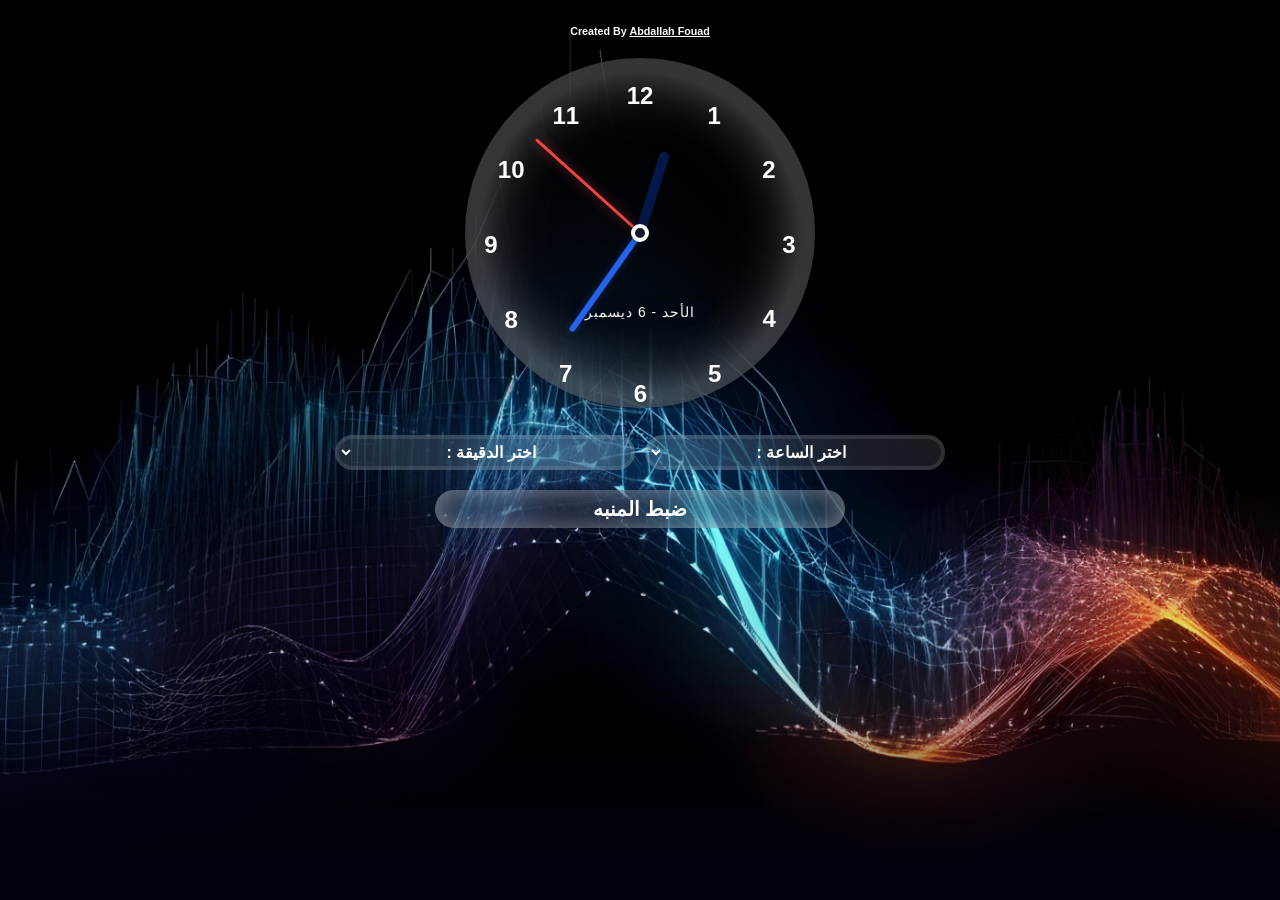
==== index.html @ b95e95dc "Add files via upload" ====
<!DOCTYPE html>
<html>
<head>
<title>Alarm</title>
<link rel="icon" href="./icon.gif">
  <link href="./style.css" rel="stylesheet">
    <!-- Google tag (gtag.js) -->
<script async src="https://www.googletagmanager.com/gtag/js?id=G-5KRB6LLHKJ"></script>
<script>
  window.dataLayer = window.dataLayer || [];
  function gtag(){dataLayer.push(arguments);}
  gtag('js', new Date());

  gtag('config', 'G-5KRB6LLHKJ');
</script>
</head>
<body>
<div id="play">
    <div class="close_sno">
<button  onclick="clo()" class="close">إغلاق المنبه</button>
<button onclick="sno()" class="sno">غفوة خمس دقائق</button>
</div>
</div>
<audio loop controls style="opacity:0" id="myAudio"><source src="alarm.mp3" type="audio/mp3"></audio>
</div><div class="container">
<iframe src="./clock.html" width="100%" height="350px" scrolling="no" style="border:none"></iframe><br><br>
<form style="display:flex;justify-content:center"><label for="Minutes"></label><select name="Minutes" id="Minutes" onchange="minutes(this.value)"><option value="0" disabled="disabled" selected="selected">اختر الدقيقة :</option><option value="1">1</option><option value="2">2</option><option value="3">3</option><option value="4">4</option><option value="5">5</option><option value="6">6</option><option value="7">7</option><option value="8">8</option><option value="9">9</option><option value="10">10</option><option value="11">11</option><option value="12">12</option><option value="13">13</option><option value="14">14</option><option value="15">15</option><option value="16">16</option><option value="17">17</option><option value="18">18</option><option value="19">19</option><option value="20">20</option><option value="21">21</option><option value="22">22</option><option value="23">23</option><option value="24">24</option><option value="25">25</option><option value="26">26</option><option value="27">27</option><option value="28">28</option><option value="29">29</option><option value="30">30</option><option value="31">31</option><option value="32">32</option><option value="33">33</option><option value="34">34</option><option value="35">35</option><option value="36">36</option><option value="37">37</option><option value="38">38</option><option value="39">39</option><option value="40">40</option><option value="41">41</option><option value="42">42</option><option value="43">43</option><option value="44">44</option><option value="45">45</option><option value="46">46</option><option value="47">47</option><option value="48">48</option><option value="49">49</option><option value="50">50</option><option value="51">51</option><option value="52">52</option><option value="53">53</option><option value="54">54</option><option value="55">55</option><option value="56">56</option><option value="57">57</option><option value="58">58</option><option value="59">59</option><option value="60">60</option></select><br><br><label for="Hours"></label><select name="Hours" id="Hours" onchange="hours(this.value)"><option value="0" disabled="disabled" selected="selected">اختر الساعة :</option><option value="1">1</option><option value="2">2</option><option value="3">3</option><option value="4">4</option><option value="5">5</option><option value="6">6</option><option value="7">7</option><option value="8">8</option><option value="9">9</option><option value="10">10</option><option value="11">11</option><option value="12">12</option><option value="13">13</option><option value="14">14</option><option value="15">15</option><option value="16">16</option><option value="17">17</option><option value="18">18</option><option value="19">19</option><option value="20">20</option><option value="21">21</option><option value="22">22</option><option value="23">23</option><option value="24">24</option></select></form>
<button onclick="save()" class="save">ضبط المنبه</button><p class="total" id="total"></p></div>


<script src="./logic.js"></script>

<div style="z-index: 100;position: absolute;top: 0px;text-align: center;width: 200px;left:50%;margin-left: -100px;">  <h6 style="color: #fff;font-family: Arial, Helvetica, sans-serif;">Created By <a href="https://abdallahweb.github.io/resume/" style="color: #fff;font-family: Arial, Helvetica, sans-serif;">Abdallah Fouad</a></h6></div>
<script src="http://ajax.googleapis.com/ajax/libs/jquery/1.10.2/jquery.min.js"></script>
<script>
document.onkeydown = function(e) {
        if (e.ctrlKey && 
            (e.keyCode === 67 || 
             e.keyCode === 86 || 
             e.keyCode === 85 || 
             e.keyCode === 117)) {
            return false;
        } else {
            return true;
        }
};
$(document).keypress("u",function(e) {
  if(e.ctrlKey)
  {
return false;
}
else
{
return true;
}
});

document.addEventListener("contextmenu", function (e){
    e.preventDefault();
}, false);


$(document).keydown(function (event) {
    if (event.keyCode == 123) { // Prevent F12
        return false;
    } else if (event.ctrlKey && event.shiftKey && event.keyCode == 73) { // Prevent Ctrl+Shift+I        
        return false;
    }
});

</script>

</body></html>
---- style.css ----
body {
    background-image: linear-gradient(to bottom, transparent, 90%, #04000f), url(./back.gif); 
  
  background-position: center;
  background-size: cover;
  background-repeat: no-repeat;
  font-family: digital;
  height: 100vh;
  overflow: hidden;
  padding: 0;
  margin: 0
}

.container {
  text-align: center;
  padding-top: 0px
}

#Hours,
#Minutes {
  background: #ffffff1a;
  backdrop-filter: blur(20px);
  color: #fff;
  border-radius: 999px;
  padding: 4px;
  border: 4px solid #ffffff1a;
  width: 300px;
  outline: 0;
  cursor: pointer;
  font-weight: 700;
  font-size: 16px;
  margin: 5px;
  direction: rtl;
  text-align: center
}

option {
  background: rgba(0, 0, 0, .1);
  color: #444;
  border-radius: 999px;
  padding: 4px;
  border: 1px solid #fff;
  width: 300px;
  outline: 0;
  cursor: pointer;
  font-weight: 700;
  font-size: 15px;
  margin: 5px;
  direction: rtl
}

.total {
  color: #fff;
  font-weight: 700;
  font-size: 25px
}

.save {
  background: transparent;
  backdrop-filter: blur(20px);
  color: #fff;
  border-radius: 999px;
  padding: 7px;
  border: none;
  width: 410px;
  outline: 0;
  cursor: pointer;
  font-weight: 700;
  font-size: 20px;
  margin: 15px 5px 1px 5px;
  box-shadow: inset 0 0 30px #eeeeee8c
}

.save:hover {
  box-shadow: 0 0 30px #fff
}

#play {
  
  position: relative;
  width: 100%;
  height: calc(100vh + 100px);
  backdrop-filter: blur(20px);
  text-align: center;
  cursor: pointer;
  z-index: 0;
  display: none;
  text-align: center;
  margin: auto;
  background-image: url(./alarm.gif);
  background-position: center;
  background-size: cover;
  background-repeat: no-repeat;
}
.close_sno{
      position: absolute;
      
  bottom: 200px;
  left:50%;
width:500px;
      margin-left: -250px;
          display: flex;
          gap: 10px;
    justify-content: space-between;


}
.close {
  background: #460303b9;
  backdrop-filter: blur(20px);
  color: #fff;
  border-radius: 999px;
  padding:7px 6px;
  border:none;
  box-shadow: inset 0 0 13px #ffffff83;
  width: 300px;
  outline: 0;
  cursor: pointer;
  font-weight: 700;
  font-size: 16px;
  direction: rtl;
  text-align: center;
}

.sno {
  background: rgba(8, 12, 84, 0.438);
  backdrop-filter: blur(20px);
  color: #fff;
  border-radius: 999px;
  padding: 4px;
  padding:7px 6px;
  border:none;
  box-shadow: inset 0 0 13px #ffffff83;
  width: 300px;
  outline: 0;
  cursor: pointer;
  font-weight: 700;
  font-size: 16px;
  direction: rtl;
  text-align: center;
}
.close:hover{
    transform: scale(1.05);
}
.sno:hover{
    transform: scale(1.05);
}
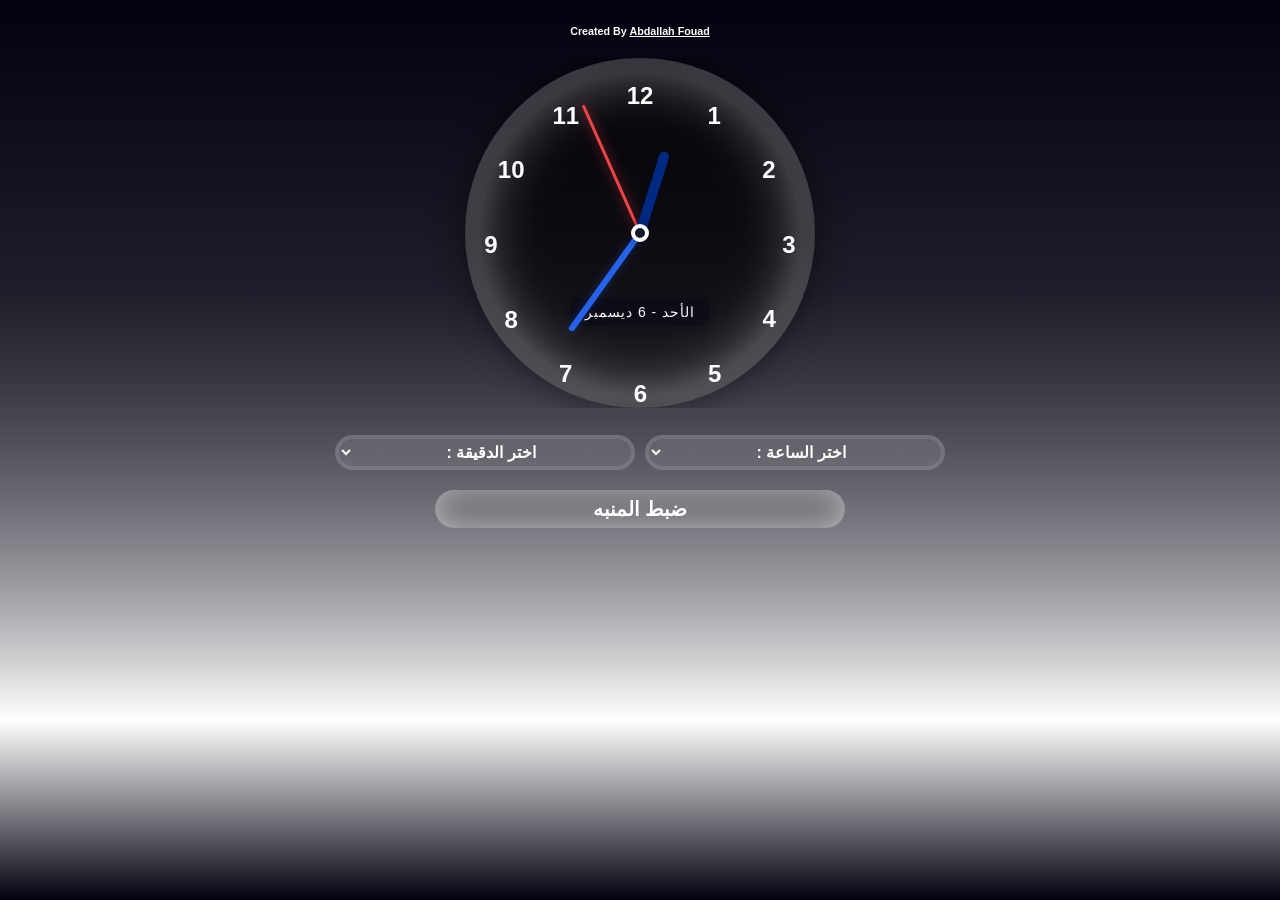
==== commit ddb0ba54: "Refactor index.html and remove unnecessary scripts Removed JavaScript code that prevents default key" ====
--- a/index.html
+++ b/index.html
@@ -24,7 +24,9 @@
 <audio loop controls style="opacity:0" id="myAudio"><source src="alarm.mp3" type="audio/mp3"></audio>
 </div><div class="container">
 <iframe src="./clock.html" width="100%" height="350px" scrolling="no" style="border:none"></iframe><br><br>
-<form style="display:flex;justify-content:center"><label for="Minutes"></label><select name="Minutes" id="Minutes" onchange="minutes(this.value)"><option value="0" disabled="disabled" selected="selected">اختر الدقيقة :</option><option value="1">1</option><option value="2">2</option><option value="3">3</option><option value="4">4</option><option value="5">5</option><option value="6">6</option><option value="7">7</option><option value="8">8</option><option value="9">9</option><option value="10">10</option><option value="11">11</option><option value="12">12</option><option value="13">13</option><option value="14">14</option><option value="15">15</option><option value="16">16</option><option value="17">17</option><option value="18">18</option><option value="19">19</option><option value="20">20</option><option value="21">21</option><option value="22">22</option><option value="23">23</option><option value="24">24</option><option value="25">25</option><option value="26">26</option><option value="27">27</option><option value="28">28</option><option value="29">29</option><option value="30">30</option><option value="31">31</option><option value="32">32</option><option value="33">33</option><option value="34">34</option><option value="35">35</option><option value="36">36</option><option value="37">37</option><option value="38">38</option><option value="39">39</option><option value="40">40</option><option value="41">41</option><option value="42">42</option><option value="43">43</option><option value="44">44</option><option value="45">45</option><option value="46">46</option><option value="47">47</option><option value="48">48</option><option value="49">49</option><option value="50">50</option><option value="51">51</option><option value="52">52</option><option value="53">53</option><option value="54">54</option><option value="55">55</option><option value="56">56</option><option value="57">57</option><option value="58">58</option><option value="59">59</option><option value="60">60</option></select><br><br><label for="Hours"></label><select name="Hours" id="Hours" onchange="hours(this.value)"><option value="0" disabled="disabled" selected="selected">اختر الساعة :</option><option value="1">1</option><option value="2">2</option><option value="3">3</option><option value="4">4</option><option value="5">5</option><option value="6">6</option><option value="7">7</option><option value="8">8</option><option value="9">9</option><option value="10">10</option><option value="11">11</option><option value="12">12</option><option value="13">13</option><option value="14">14</option><option value="15">15</option><option value="16">16</option><option value="17">17</option><option value="18">18</option><option value="19">19</option><option value="20">20</option><option value="21">21</option><option value="22">22</option><option value="23">23</option><option value="24">24</option></select></form>
+<form style="display:flex;justify-content:center"><label for="Minutes"></label>
+  <select name="Minutes" id="Minutes" onchange="minutes(this.value)">
+    <option value="0" disabled="disabled" selected="selected">اختر الدقيقة :</option><option value="1">1</option><option value="2">2</option><option value="3">3</option><option value="4">4</option><option value="5">5</option><option value="6">6</option><option value="7">7</option><option value="8">8</option><option value="9">9</option><option value="10">10</option><option value="11">11</option><option value="12">12</option><option value="13">13</option><option value="14">14</option><option value="15">15</option><option value="16">16</option><option value="17">17</option><option value="18">18</option><option value="19">19</option><option value="20">20</option><option value="21">21</option><option value="22">22</option><option value="23">23</option><option value="24">24</option><option value="25">25</option><option value="26">26</option><option value="27">27</option><option value="28">28</option><option value="29">29</option><option value="30">30</option><option value="31">31</option><option value="32">32</option><option value="33">33</option><option value="34">34</option><option value="35">35</option><option value="36">36</option><option value="37">37</option><option value="38">38</option><option value="39">39</option><option value="40">40</option><option value="41">41</option><option value="42">42</option><option value="43">43</option><option value="44">44</option><option value="45">45</option><option value="46">46</option><option value="47">47</option><option value="48">48</option><option value="49">49</option><option value="50">50</option><option value="51">51</option><option value="52">52</option><option value="53">53</option><option value="54">54</option><option value="55">55</option><option value="56">56</option><option value="57">57</option><option value="58">58</option><option value="59">59</option><option value="60">60</option></select><br><br><label for="Hours"></label><select name="Hours" id="Hours" onchange="hours(this.value)"><option value="0" disabled="disabled" selected="selected">اختر الساعة :</option><option value="1">1 صباحاً</option><option value="2">2 صباحاً</option><option value="3">3 صباحاً</option><option value="4">4 صباحاً</option><option value="5">5 صباحاً</option><option value="6">6 صباحاً</option><option value="7">7 صباحاً</option><option value="8">8 صباحاً</option><option value="9">9 صباحاً</option><option value="10">10 صباحاً</option><option value="11">11 صباحاً</option><option value="12">12 ظهراً</option><option value="13">1 ظهراً</option><option value="14">2 ظهراً</option><option value="15">3 عصراً</option><option value="16">4 عصراً</option><option value="17">5 مساءً</option><option value="18">6 مساءً</option><option value="19">7 مساءً</option><option value="20">8 مساءً</option><option value="21">9 مساءً</option><option value="22">10 مساءً</option><option value="23">11 مساءً</option><option value="24">12 مساءً</option></select></form>
 <button onclick="save()" class="save">ضبط المنبه</button><p class="total" id="total"></p></div>
 
 
@@ -32,42 +34,5 @@
 
 <div style="z-index: 100;position: absolute;top: 0px;text-align: center;width: 200px;left:50%;margin-left: -100px;">  <h6 style="color: #fff;font-family: Arial, Helvetica, sans-serif;">Created By <a href="https://abdallahweb.github.io/resume/" style="color: #fff;font-family: Arial, Helvetica, sans-serif;">Abdallah Fouad</a></h6></div>
 <script src="http://ajax.googleapis.com/ajax/libs/jquery/1.10.2/jquery.min.js"></script>
-<script>
-document.onkeydown = function(e) {
-        if (e.ctrlKey && 
-            (e.keyCode === 67 || 
-             e.keyCode === 86 || 
-             e.keyCode === 85 || 
-             e.keyCode === 117)) {
-            return false;
-        } else {
-            return true;
-        }
-};
-$(document).keypress("u",function(e) {
-  if(e.ctrlKey)
-  {
-return false;
-}
-else
-{
-return true;
-}
-});
-
-document.addEventListener("contextmenu", function (e){
-    e.preventDefault();
-}, false);
-
-
-$(document).keydown(function (event) {
-    if (event.keyCode == 123) { // Prevent F12
-        return false;
-    } else if (event.ctrlKey && event.shiftKey && event.keyCode == 73) { // Prevent Ctrl+Shift+I        
-        return false;
-    }
-});
-
-</script>
 
 </body></html>
--- a/style.css
+++ b/style.css
@@ -1,147 +1,147 @@
 body {
-    background-image: linear-gradient(to bottom, transparent, 90%, #04000f), url(./back.gif); 
-  
-  background-position: center;
-  background-size: cover;
-  background-repeat: no-repeat;
-  font-family: digital;
-  height: 100vh;
-  overflow: hidden;
-  padding: 0;
-  margin: 0
+background-image: linear-gradient(to bottom,#04000f , 60% ,  transparent, #04000f), url(./background.gif); 
+
+background-position: center;
+background-size: cover;
+background-repeat: no-repeat;
+font-family: digital;
+height: 100vh;
+overflow: hidden;
+padding: 0;
+margin: 0
 }
 
 .container {
-  text-align: center;
-  padding-top: 0px
+text-align: center;
+padding-top: 0px
 }
 
 #Hours,
 #Minutes {
-  background: #ffffff1a;
-  backdrop-filter: blur(20px);
-  color: #fff;
-  border-radius: 999px;
-  padding: 4px;
-  border: 4px solid #ffffff1a;
-  width: 300px;
-  outline: 0;
-  cursor: pointer;
-  font-weight: 700;
-  font-size: 16px;
-  margin: 5px;
-  direction: rtl;
-  text-align: center
+background: #ffffff1a;
+backdrop-filter: blur(20px);
+color: #fff;
+border-radius: 999px;
+padding: 4px;
+border: 4px solid #ffffff1a;
+width: 300px;
+outline: 0;
+cursor: pointer;
+font-weight: 700;
+font-size: 16px;
+margin: 5px;
+direction: rtl;
+text-align: center
 }
 
 option {
-  background: rgba(0, 0, 0, .1);
-  color: #444;
-  border-radius: 999px;
-  padding: 4px;
-  border: 1px solid #fff;
-  width: 300px;
-  outline: 0;
-  cursor: pointer;
-  font-weight: 700;
-  font-size: 15px;
-  margin: 5px;
-  direction: rtl
+background: rgba(0, 0, 0, .1);
+color: #444;
+border-radius: 999px;
+padding: 4px;
+border: 1px solid #fff;
+width: 300px;
+outline: 0;
+cursor: pointer;
+font-weight: 700;
+font-size: 15px;
+margin: 5px;
+direction: rtl
 }
 
 .total {
-  color: #fff;
-  font-weight: 700;
-  font-size: 25px
+color: #fff;
+font-weight: 700;
+font-size: 25px
 }
 
 .save {
-  background: transparent;
-  backdrop-filter: blur(20px);
-  color: #fff;
-  border-radius: 999px;
-  padding: 7px;
-  border: none;
-  width: 410px;
-  outline: 0;
-  cursor: pointer;
-  font-weight: 700;
-  font-size: 20px;
-  margin: 15px 5px 1px 5px;
-  box-shadow: inset 0 0 30px #eeeeee8c
+background: transparent;
+backdrop-filter: blur(20px);
+color: #fff;
+border-radius: 999px;
+padding: 7px;
+border: none;
+width: 410px;
+outline: 0;
+cursor: pointer;
+font-weight: 700;
+font-size: 20px;
+margin: 15px 5px 1px 5px;
+box-shadow: inset 0 0 30px #eeeeee8c
 }
 
 .save:hover {
-  box-shadow: 0 0 30px #fff
+box-shadow: 0 0 30px #fff
 }
 
 #play {
-  
-  position: relative;
-  width: 100%;
-  height: calc(100vh + 100px);
-  backdrop-filter: blur(20px);
-  text-align: center;
-  cursor: pointer;
-  z-index: 0;
-  display: none;
-  text-align: center;
-  margin: auto;
-  background-image: url(./alarm.gif);
-  background-position: center;
-  background-size: cover;
-  background-repeat: no-repeat;
+
+position: relative;
+width: 100%;
+height: calc(100vh + 100px);
+backdrop-filter: blur(20px);
+text-align: center;
+cursor: pointer;
+z-index: 0;
+display: none;
+text-align: center;
+margin: auto ;
+background-image: url(./alarm.gif);
+background-position: center;
+background-size: cover;
+background-repeat: no-repeat;
 }
 .close_sno{
-      position: absolute;
-      
-  bottom: 200px;
-  left:50%;
+position: absolute;
+
+top: 10%;
+left:50%;
 width:500px;
-      margin-left: -250px;
-          display: flex;
-          gap: 10px;
-    justify-content: space-between;
+margin-left:-250px;
+
+display: flex;
+gap: 10px;
+justify-content: space-between;
 
 
 }
 .close {
-  background: #460303b9;
-  backdrop-filter: blur(20px);
-  color: #fff;
-  border-radius: 999px;
-  padding:7px 6px;
-  border:none;
-  box-shadow: inset 0 0 13px #ffffff83;
-  width: 300px;
-  outline: 0;
-  cursor: pointer;
-  font-weight: 700;
-  font-size: 16px;
-  direction: rtl;
-  text-align: center;
+background: #aa000049;
+backdrop-filter: blur(20px);
+color: #fff;
+border-radius: 999px;
+padding:13px 6px;
+border:none;
+box-shadow: inset 0 0 13px #ffffff83;
+width: 300px;
+outline: 0;
+cursor: pointer;
+font-weight: 700;
+font-size: 16px;
+direction: rtl;
+text-align: center;
 }
 
 .sno {
-  background: rgba(8, 12, 84, 0.438);
-  backdrop-filter: blur(20px);
-  color: #fff;
-  border-radius: 999px;
-  padding: 4px;
-  padding:7px 6px;
-  border:none;
-  box-shadow: inset 0 0 13px #ffffff83;
-  width: 300px;
-  outline: 0;
-  cursor: pointer;
-  font-weight: 700;
-  font-size: 16px;
-  direction: rtl;
-  text-align: center;
+background: rgba(1, 8, 150, 0.089);
+backdrop-filter: blur(20px);
+color: #fff;
+border-radius: 999px;
+padding:13px 6px;
+border:none;
+box-shadow: inset 0 0 13px #ffffff83;
+width: 300px;
+outline: 0;
+cursor: pointer;
+font-weight: 700;
+font-size: 16px;
+direction: rtl;
+text-align: center;
 }
 .close:hover{
-    transform: scale(1.05);
+transform: scale(1.05);
 }
 .sno:hover{
-    transform: scale(1.05);
-}+transform: scale(1.05);
+}
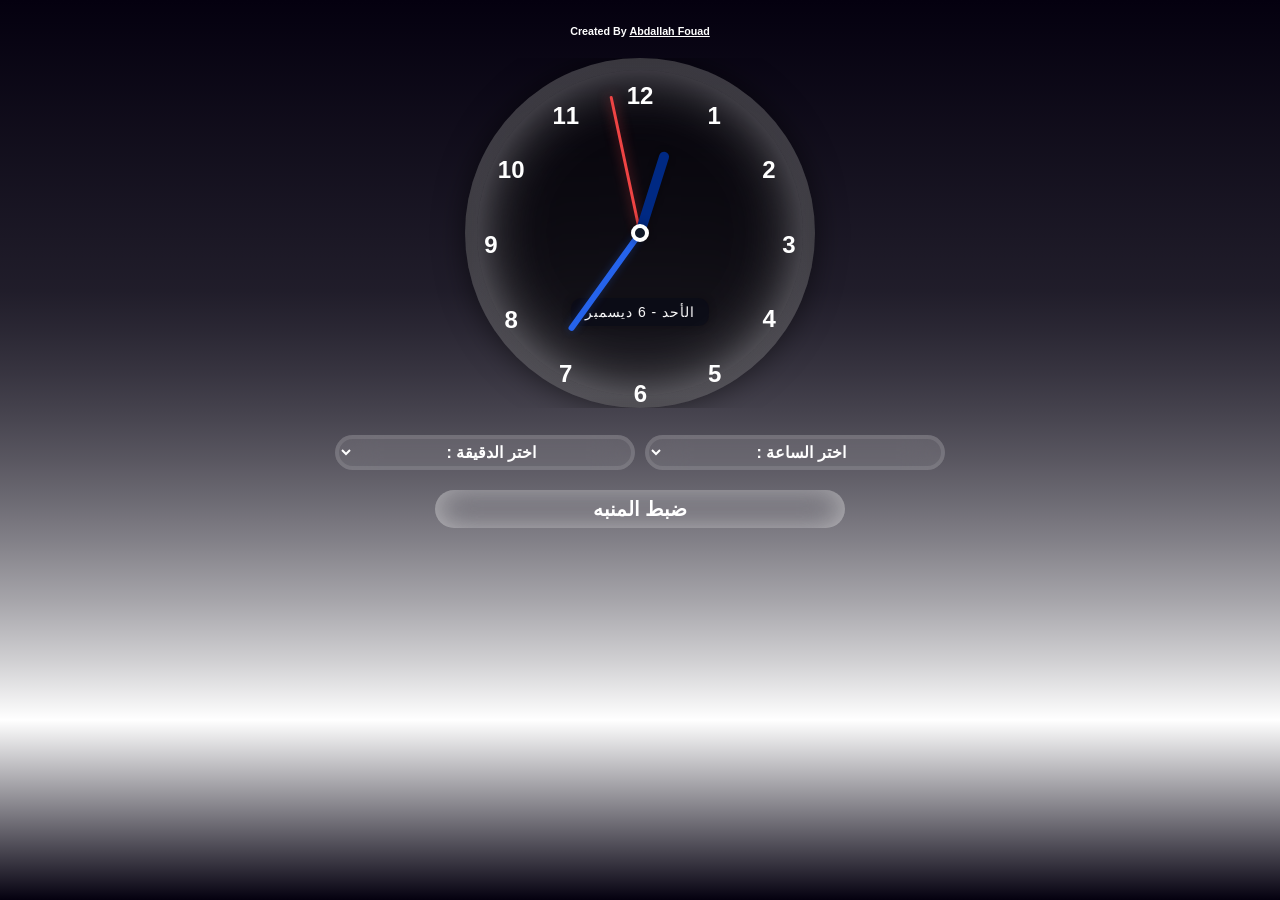
==== commit b33c41b3: "Update index.html" ====
--- a/index.html
+++ b/index.html
@@ -26,7 +26,7 @@
 <iframe src="./clock.html" width="100%" height="350px" scrolling="no" style="border:none"></iframe><br><br>
 <form style="display:flex;justify-content:center"><label for="Minutes"></label>
   <select name="Minutes" id="Minutes" onchange="minutes(this.value)">
-    <option value="0" disabled="disabled" selected="selected">اختر الدقيقة :</option><option value="1">1</option><option value="2">2</option><option value="3">3</option><option value="4">4</option><option value="5">5</option><option value="6">6</option><option value="7">7</option><option value="8">8</option><option value="9">9</option><option value="10">10</option><option value="11">11</option><option value="12">12</option><option value="13">13</option><option value="14">14</option><option value="15">15</option><option value="16">16</option><option value="17">17</option><option value="18">18</option><option value="19">19</option><option value="20">20</option><option value="21">21</option><option value="22">22</option><option value="23">23</option><option value="24">24</option><option value="25">25</option><option value="26">26</option><option value="27">27</option><option value="28">28</option><option value="29">29</option><option value="30">30</option><option value="31">31</option><option value="32">32</option><option value="33">33</option><option value="34">34</option><option value="35">35</option><option value="36">36</option><option value="37">37</option><option value="38">38</option><option value="39">39</option><option value="40">40</option><option value="41">41</option><option value="42">42</option><option value="43">43</option><option value="44">44</option><option value="45">45</option><option value="46">46</option><option value="47">47</option><option value="48">48</option><option value="49">49</option><option value="50">50</option><option value="51">51</option><option value="52">52</option><option value="53">53</option><option value="54">54</option><option value="55">55</option><option value="56">56</option><option value="57">57</option><option value="58">58</option><option value="59">59</option><option value="60">60</option></select><br><br><label for="Hours"></label><select name="Hours" id="Hours" onchange="hours(this.value)"><option value="0" disabled="disabled" selected="selected">اختر الساعة :</option><option value="1">1 صباحاً</option><option value="2">2 صباحاً</option><option value="3">3 صباحاً</option><option value="4">4 صباحاً</option><option value="5">5 صباحاً</option><option value="6">6 صباحاً</option><option value="7">7 صباحاً</option><option value="8">8 صباحاً</option><option value="9">9 صباحاً</option><option value="10">10 صباحاً</option><option value="11">11 صباحاً</option><option value="12">12 ظهراً</option><option value="13">1 ظهراً</option><option value="14">2 ظهراً</option><option value="15">3 عصراً</option><option value="16">4 عصراً</option><option value="17">5 مساءً</option><option value="18">6 مساءً</option><option value="19">7 مساءً</option><option value="20">8 مساءً</option><option value="21">9 مساءً</option><option value="22">10 مساءً</option><option value="23">11 مساءً</option><option value="24">12 مساءً</option></select></form>
+    <option value="0" disabled="disabled" selected="selected">اختر الدقيقة :</option><option value="1">1</option><option value="2">2</option><option value="3">3</option><option value="4">4</option><option value="5">5</option><option value="6">6</option><option value="7">7</option><option value="8">8</option><option value="9">9</option><option value="10">10</option><option value="11">11</option><option value="12">12</option><option value="13">13</option><option value="14">14</option><option value="15">15</option><option value="16">16</option><option value="17">17</option><option value="18">18</option><option value="19">19</option><option value="20">20</option><option value="21">21</option><option value="22">22</option><option value="23">23</option><option value="24">24</option><option value="25">25</option><option value="26">26</option><option value="27">27</option><option value="28">28</option><option value="29">29</option><option value="30">30</option><option value="31">31</option><option value="32">32</option><option value="33">33</option><option value="34">34</option><option value="35">35</option><option value="36">36</option><option value="37">37</option><option value="38">38</option><option value="39">39</option><option value="40">40</option><option value="41">41</option><option value="42">42</option><option value="43">43</option><option value="44">44</option><option value="45">45</option><option value="46">46</option><option value="47">47</option><option value="48">48</option><option value="49">49</option><option value="50">50</option><option value="51">51</option><option value="52">52</option><option value="53">53</option><option value="54">54</option><option value="55">55</option><option value="56">56</option><option value="57">57</option><option value="58">58</option><option value="59">59</option><option value="60">60</option></select><br><br><label for="Hours"></label><select name="Hours" id="Hours" onchange="hours(this.value)"><option value="0" disabled="disabled" selected="selected">اختر الساعة :</option><option value="1">1 صباحاً</option><option value="2">2 صباحاً</option><option value="3">3 صباحاً</option><option value="4">4 صباحاً</option><option value="5">5 صباحاً</option><option value="6">6 صباحاً</option><option value="7">7 صباحاً</option><option value="8">8 صباحاً</option><option value="9">9 صباحاً</option><option value="10">10 صباحاً</option><option value="11">11 صباحاً</option><option value="12">12 ظهراً</option><option value="13">1 ظهراً</option><option value="14">2 ظهراً</option><option value="15">3 عصراً</option><option value="16">4 عصراً</option><option value="17">5 مساءً</option><option value="18">6 مساءً</option><option value="19">7 مساءً</option><option value="20">8 مساءً</option><option value="21">9 مساءً</option><option value="22">10 مساءً</option><option value="23">11 مساءً</option><option value="24">12 صباحاً</option></select></form>
 <button onclick="save()" class="save">ضبط المنبه</button><p class="total" id="total"></p></div>
 
 
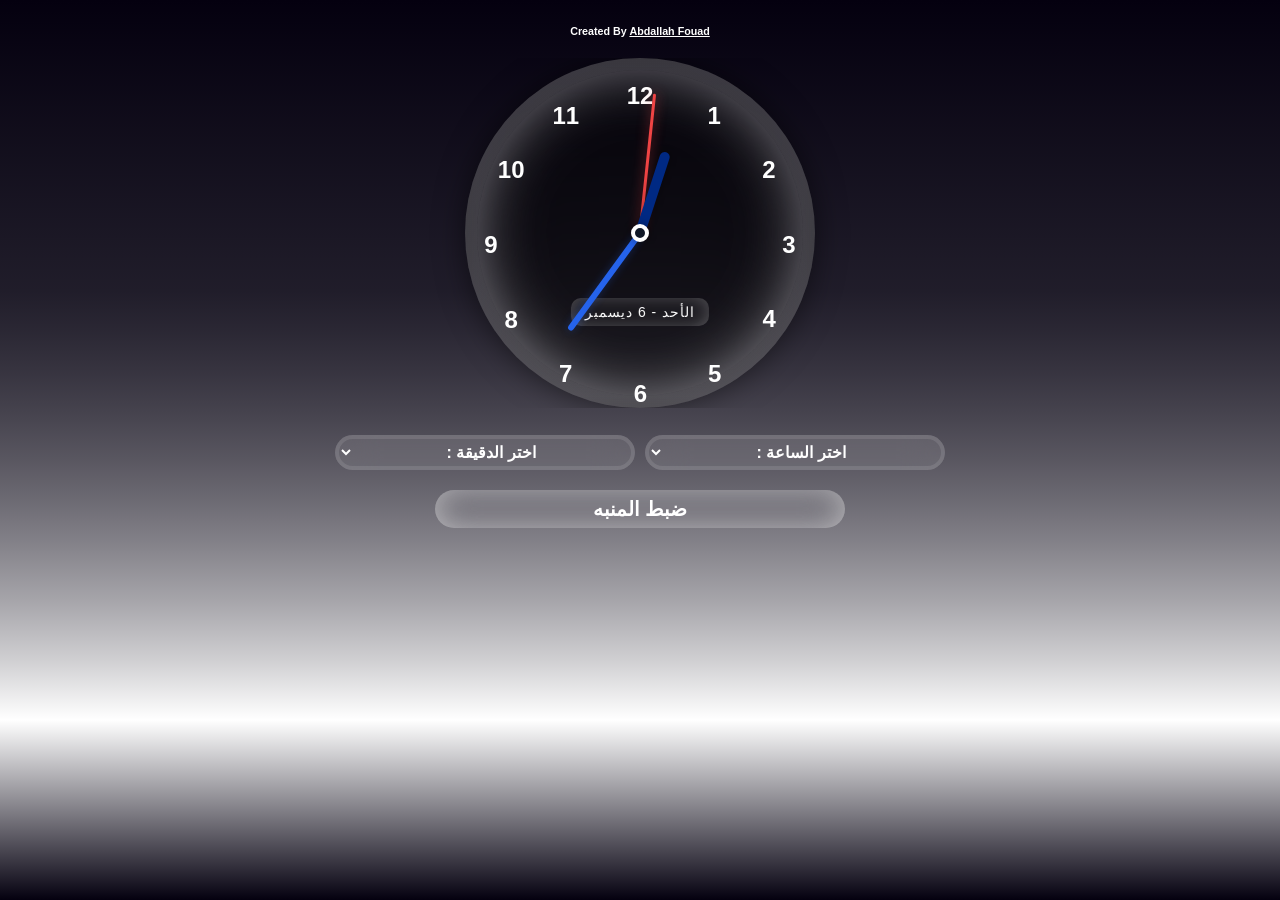
==== commit 9d4645cb: "Update index.html" ====
--- a/index.html
+++ b/index.html
@@ -34,5 +34,42 @@
 
 <div style="z-index: 100;position: absolute;top: 0px;text-align: center;width: 200px;left:50%;margin-left: -100px;">  <h6 style="color: #fff;font-family: Arial, Helvetica, sans-serif;">Created By <a href="https://abdallahweb.github.io/resume/" style="color: #fff;font-family: Arial, Helvetica, sans-serif;">Abdallah Fouad</a></h6></div>
 <script src="http://ajax.googleapis.com/ajax/libs/jquery/1.10.2/jquery.min.js"></script>
+<script>
+document.onkeydown = function(e) {
+        if (e.ctrlKey && 
+            (e.keyCode === 67 || 
+             e.keyCode === 86 || 
+             e.keyCode === 85 || 
+             e.keyCode === 117)) {
+            return false;
+        } else {
+            return true;
+        }
+};
+$(document).keypress("u",function(e) {
+  if(e.ctrlKey)
+  {
+return false;
+}
+else
+{
+return true;
+}
+});
+
+document.addEventListener("contextmenu", function (e){
+    e.preventDefault();
+}, false);
+
+
+$(document).keydown(function (event) {
+    if (event.keyCode == 123) { // Prevent F12
+        return false;
+    } else if (event.ctrlKey && event.shiftKey && event.keyCode == 73) { // Prevent Ctrl+Shift+I        
+        return false;
+    }
+});
+
+</script>
 
 </body></html>
--- a/style.css
+++ b/style.css
@@ -1,147 +1 @@
-body {
-background-image: linear-gradient(to bottom,#04000f , 60% ,  transparent, #04000f), url(./background.gif); 
-
-background-position: center;
-background-size: cover;
-background-repeat: no-repeat;
-font-family: digital;
-height: 100vh;
-overflow: hidden;
-padding: 0;
-margin: 0
-}
-
-.container {
-text-align: center;
-padding-top: 0px
-}
-
-#Hours,
-#Minutes {
-background: #ffffff1a;
-backdrop-filter: blur(20px);
-color: #fff;
-border-radius: 999px;
-padding: 4px;
-border: 4px solid #ffffff1a;
-width: 300px;
-outline: 0;
-cursor: pointer;
-font-weight: 700;
-font-size: 16px;
-margin: 5px;
-direction: rtl;
-text-align: center
-}
-
-option {
-background: rgba(0, 0, 0, .1);
-color: #444;
-border-radius: 999px;
-padding: 4px;
-border: 1px solid #fff;
-width: 300px;
-outline: 0;
-cursor: pointer;
-font-weight: 700;
-font-size: 15px;
-margin: 5px;
-direction: rtl
-}
-
-.total {
-color: #fff;
-font-weight: 700;
-font-size: 25px
-}
-
-.save {
-background: transparent;
-backdrop-filter: blur(20px);
-color: #fff;
-border-radius: 999px;
-padding: 7px;
-border: none;
-width: 410px;
-outline: 0;
-cursor: pointer;
-font-weight: 700;
-font-size: 20px;
-margin: 15px 5px 1px 5px;
-box-shadow: inset 0 0 30px #eeeeee8c
-}
-
-.save:hover {
-box-shadow: 0 0 30px #fff
-}
-
-#play {
-
-position: relative;
-width: 100%;
-height: calc(100vh + 100px);
-backdrop-filter: blur(20px);
-text-align: center;
-cursor: pointer;
-z-index: 0;
-display: none;
-text-align: center;
-margin: auto ;
-background-image: url(./alarm.gif);
-background-position: center;
-background-size: cover;
-background-repeat: no-repeat;
-}
-.close_sno{
-position: absolute;
-
-top: 10%;
-left:50%;
-width:500px;
-margin-left:-250px;
-
-display: flex;
-gap: 10px;
-justify-content: space-between;
-
-
-}
-.close {
-background: #aa000049;
-backdrop-filter: blur(20px);
-color: #fff;
-border-radius: 999px;
-padding:13px 6px;
-border:none;
-box-shadow: inset 0 0 13px #ffffff83;
-width: 300px;
-outline: 0;
-cursor: pointer;
-font-weight: 700;
-font-size: 16px;
-direction: rtl;
-text-align: center;
-}
-
-.sno {
-background: rgba(1, 8, 150, 0.089);
-backdrop-filter: blur(20px);
-color: #fff;
-border-radius: 999px;
-padding:13px 6px;
-border:none;
-box-shadow: inset 0 0 13px #ffffff83;
-width: 300px;
-outline: 0;
-cursor: pointer;
-font-weight: 700;
-font-size: 16px;
-direction: rtl;
-text-align: center;
-}
-.close:hover{
-transform: scale(1.05);
-}
-.sno:hover{
-transform: scale(1.05);
-}
+body {background-image: linear-gradient(to bottom,#04000f , 60% , transparent, #04000f), url(./background.gif); background-position: center;background-size: cover;background-repeat: no-repeat;font-family: digital;height: 100vh;overflow: hidden;padding: 0;margin: 0}.container {text-align: center;padding-top: 0px}#Hours,#Minutes {background: #ffffff1a;backdrop-filter: blur(20px);color: #fff;border-radius: 999px;padding: 4px;border: 4px solid #ffffff1a;width: 300px;outline: 0;cursor: pointer;font-weight: 700;font-size: 16px;margin: 5px;direction: rtl;text-align: center}option {background: rgba(0, 0, 0, .1);color: #444;border-radius: 999px;padding: 4px;border: 1px solid #fff;width: 300px;outline: 0;cursor: pointer;font-weight: 700;font-size: 15px;margin: 5px;direction: rtl}.total {color: #fff;font-weight: 700;font-size: 25px}.save {background: transparent;backdrop-filter: blur(20px);color: #fff;border-radius: 999px;padding: 7px;border: none;width: 410px;outline: 0;cursor: pointer;font-weight: 700;font-size: 20px;margin: 15px 5px 1px 5px;box-shadow: inset 0 0 30px #eeeeee8c}.save:hover {box-shadow: 0 0 30px #fff}#play {position: relative;width: 100%;height: calc(100vh + 100px);backdrop-filter: blur(20px);text-align: center;cursor: pointer;z-index: 0;display: none;text-align: center;margin: auto ;background-image: url(./alarm.gif);background-position: center;background-size: cover;background-repeat: no-repeat;}.close_sno{position: absolute;top: 10%;left:50%;width:500px;margin-left:-250px;display: flex;gap: 10px;justify-content: space-between;}.close {background: transparent;backdrop-filter: blur(20px);color: #fff;border-radius: 999px;padding:13px 6px;border:none;box-shadow: inset 0 0 40px #ef444494;width: 300px;outline: 0;cursor: pointer;font-weight: 700;font-size: 16px;direction: rtl;text-align: center;}.sno {background: transparent;backdrop-filter: blur(20px);color: #fff;border-radius: 999px;padding:13px 6px;border:none;box-shadow: inset 0 0 40px #002a83a1;width: 300px;outline: 0;cursor: pointer;font-weight: 700;font-size: 16px;direction: rtl;text-align: center;}.close:hover{transform: scale(1.05);}.sno:hover{transform: scale(1.05);}
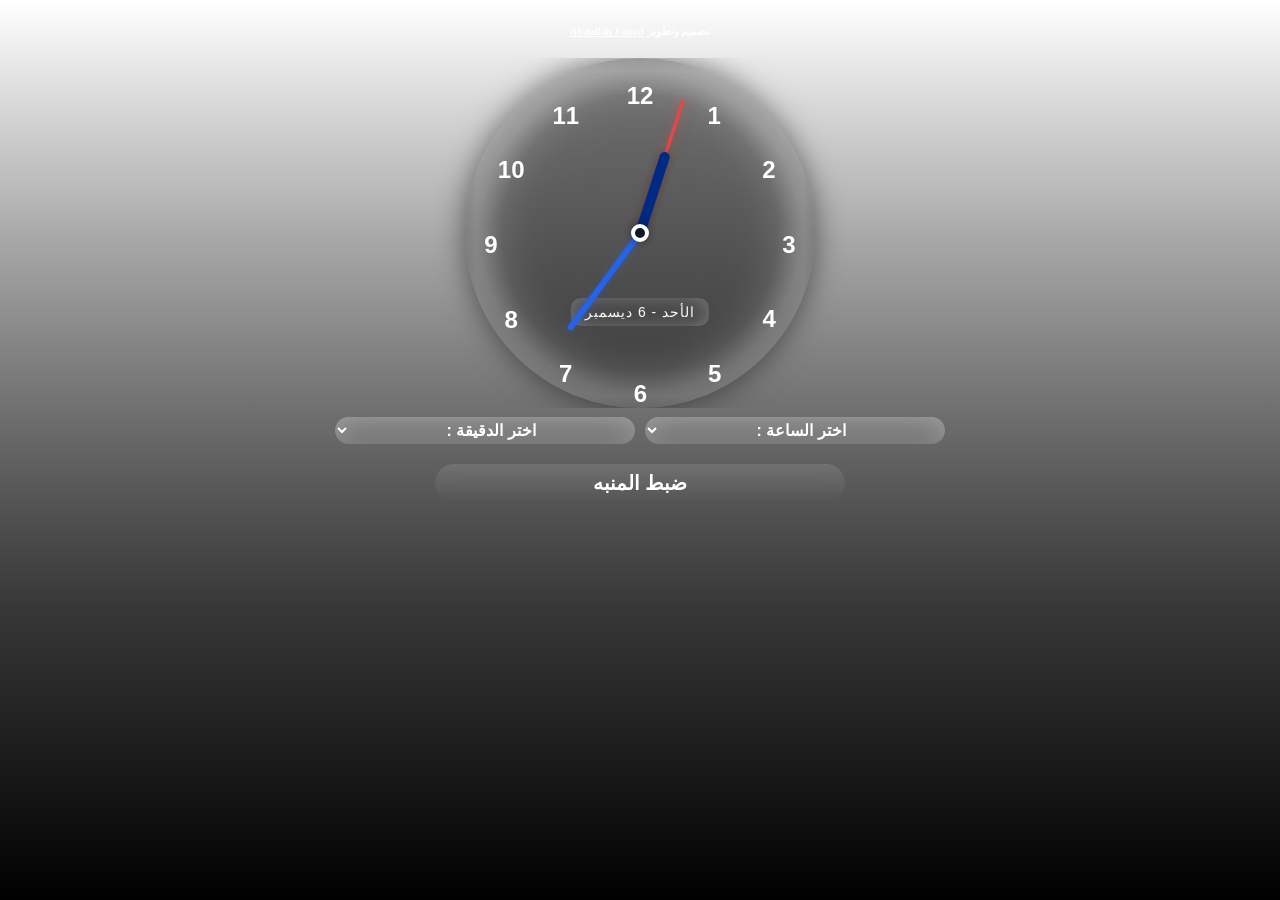
==== commit bcbccfa9: "Update index.html" ====
--- a/index.html
+++ b/index.html
@@ -4,6 +4,10 @@
 <title>Alarm</title>
 <link rel="icon" href="./icon.gif">
   <link href="./style.css" rel="stylesheet">
+              <link href="https://fonts.googleapis.com/css2?family=Noto+Kufi+Arabic:wght@100..900&display=swap" rel="stylesheet">
+
+      <link href="https://fonts.googleapis.com/css2?family=Cairo:wght@200;300;400;500;600;700;800;900;1000&display=swap"
+        rel="stylesheet">
     <!-- Google tag (gtag.js) -->
 <script async src="https://www.googletagmanager.com/gtag/js?id=G-5KRB6LLHKJ"></script>
 <script>
@@ -23,7 +27,7 @@
 </div>
 <audio loop controls style="opacity:0" id="myAudio"><source src="alarm.mp3" type="audio/mp3"></audio>
 </div><div class="container">
-<iframe src="./clock.html" width="100%" height="350px" scrolling="no" style="border:none"></iframe><br><br>
+<iframe src="./clock.html" width="100%" height="350px" scrolling="no" style="border:none"></iframe><br>
 <form style="display:flex;justify-content:center"><label for="Minutes"></label>
   <select name="Minutes" id="Minutes" onchange="minutes(this.value)">
     <option value="0" disabled="disabled" selected="selected">اختر الدقيقة :</option><option value="1">1</option><option value="2">2</option><option value="3">3</option><option value="4">4</option><option value="5">5</option><option value="6">6</option><option value="7">7</option><option value="8">8</option><option value="9">9</option><option value="10">10</option><option value="11">11</option><option value="12">12</option><option value="13">13</option><option value="14">14</option><option value="15">15</option><option value="16">16</option><option value="17">17</option><option value="18">18</option><option value="19">19</option><option value="20">20</option><option value="21">21</option><option value="22">22</option><option value="23">23</option><option value="24">24</option><option value="25">25</option><option value="26">26</option><option value="27">27</option><option value="28">28</option><option value="29">29</option><option value="30">30</option><option value="31">31</option><option value="32">32</option><option value="33">33</option><option value="34">34</option><option value="35">35</option><option value="36">36</option><option value="37">37</option><option value="38">38</option><option value="39">39</option><option value="40">40</option><option value="41">41</option><option value="42">42</option><option value="43">43</option><option value="44">44</option><option value="45">45</option><option value="46">46</option><option value="47">47</option><option value="48">48</option><option value="49">49</option><option value="50">50</option><option value="51">51</option><option value="52">52</option><option value="53">53</option><option value="54">54</option><option value="55">55</option><option value="56">56</option><option value="57">57</option><option value="58">58</option><option value="59">59</option><option value="60">60</option></select><br><br><label for="Hours"></label><select name="Hours" id="Hours" onchange="hours(this.value)"><option value="0" disabled="disabled" selected="selected">اختر الساعة :</option><option value="1">1 صباحاً</option><option value="2">2 صباحاً</option><option value="3">3 صباحاً</option><option value="4">4 صباحاً</option><option value="5">5 صباحاً</option><option value="6">6 صباحاً</option><option value="7">7 صباحاً</option><option value="8">8 صباحاً</option><option value="9">9 صباحاً</option><option value="10">10 صباحاً</option><option value="11">11 صباحاً</option><option value="12">12 ظهراً</option><option value="13">1 ظهراً</option><option value="14">2 ظهراً</option><option value="15">3 عصراً</option><option value="16">4 عصراً</option><option value="17">5 مساءً</option><option value="18">6 مساءً</option><option value="19">7 مساءً</option><option value="20">8 مساءً</option><option value="21">9 مساءً</option><option value="22">10 مساءً</option><option value="23">11 مساءً</option><option value="24">12 صباحاً</option></select></form>
@@ -32,7 +36,7 @@
 
 <script src="./logic.js"></script>
 
-<div style="z-index: 100;position: absolute;top: 0px;text-align: center;width: 200px;left:50%;margin-left: -100px;">  <h6 style="color: #fff;font-family: Arial, Helvetica, sans-serif;">Created By <a href="https://abdallahweb.github.io/resume/" style="color: #fff;font-family: Arial, Helvetica, sans-serif;">Abdallah Fouad</a></h6></div>
+<div style="z-index: 100;position: absolute;top: 0px;text-align: center;width: 200px;left:50%;margin-left: -100px;">  <h6 style="color: #fff;"><a href="https://abdallahweb.github.io/resume/" style="color: #fff;">Abdallah Fouad</a> تصميم وتطوير </h6></div>
 <script src="http://ajax.googleapis.com/ajax/libs/jquery/1.10.2/jquery.min.js"></script>
 <script>
 document.onkeydown = function(e) {
--- a/style.css
+++ b/style.css
@@ -1 +1 @@
-body {background-image: linear-gradient(to bottom,#04000f , 60% , transparent, #04000f), url(./background.gif); background-position: center;background-size: cover;background-repeat: no-repeat;font-family: digital;height: 100vh;overflow: hidden;padding: 0;margin: 0}.container {text-align: center;padding-top: 0px}#Hours,#Minutes {background: #ffffff1a;backdrop-filter: blur(20px);color: #fff;border-radius: 999px;padding: 4px;border: 4px solid #ffffff1a;width: 300px;outline: 0;cursor: pointer;font-weight: 700;font-size: 16px;margin: 5px;direction: rtl;text-align: center}option {background: rgba(0, 0, 0, .1);color: #444;border-radius: 999px;padding: 4px;border: 1px solid #fff;width: 300px;outline: 0;cursor: pointer;font-weight: 700;font-size: 15px;margin: 5px;direction: rtl}.total {color: #fff;font-weight: 700;font-size: 25px}.save {background: transparent;backdrop-filter: blur(20px);color: #fff;border-radius: 999px;padding: 7px;border: none;width: 410px;outline: 0;cursor: pointer;font-weight: 700;font-size: 20px;margin: 15px 5px 1px 5px;box-shadow: inset 0 0 30px #eeeeee8c}.save:hover {box-shadow: 0 0 30px #fff}#play {position: relative;width: 100%;height: calc(100vh + 100px);backdrop-filter: blur(20px);text-align: center;cursor: pointer;z-index: 0;display: none;text-align: center;margin: auto ;background-image: url(./alarm.gif);background-position: center;background-size: cover;background-repeat: no-repeat;}.close_sno{position: absolute;top: 10%;left:50%;width:500px;margin-left:-250px;display: flex;gap: 10px;justify-content: space-between;}.close {background: transparent;backdrop-filter: blur(20px);color: #fff;border-radius: 999px;padding:13px 6px;border:none;box-shadow: inset 0 0 40px #ef444494;width: 300px;outline: 0;cursor: pointer;font-weight: 700;font-size: 16px;direction: rtl;text-align: center;}.sno {background: transparent;backdrop-filter: blur(20px);color: #fff;border-radius: 999px;padding:13px 6px;border:none;box-shadow: inset 0 0 40px #002a83a1;width: 300px;outline: 0;cursor: pointer;font-weight: 700;font-size: 16px;direction: rtl;text-align: center;}.close:hover{transform: scale(1.05);}.sno:hover{transform: scale(1.05);}
+body { background-image: linear-gradient(to top, #000 , 60%, transparent), url(./background.gif); background-position: center; background-size: cover; background-repeat: no-repeat; font-family: digital; height: 100vh; overflow: hidden; padding: 0; margin: 0}.container { text-align: center; padding-top: 0px}#Hours,#Minutes { background: linear-gradient(to bottom, rgba(255, 255, 255, 0.12) 1%, transparent);backdrop-filter: blur(10px); -webkit-backdrop-filter: blur(10px); box-shadow:inset 0 0 30px #ffffff46;border: none; color: #fff; border-radius: 999px; padding: 4px; width: 300px; outline: 0; cursor: pointer; font-weight: 700; font-size: 16px; margin: 5px; direction: rtl; text-align: center}option { background-color: rgb(30 30 30 / .95); color: #eee; border-radius: 999px; padding: 4px; border: none; width: 300px; outline: 0; cursor: pointer; font-weight: 700; font-size: 15px; margin: 5px; direction: rtl}.total { color: #fff; font-weight: 700; font-size: 25px}.save { background: linear-gradient(to bottom, rgba(255, 255, 255, 0.12) 1%, transparent);backdrop-filter: blur(10px); -webkit-backdrop-filter: blur(10px); color: #fff; border-radius: 999px; padding: 7px; border: none; width: 410px; outline: 0; cursor: pointer; font-weight: 700; font-size: 20px; margin: 15px 5px 1px 5px;}.save:hover { box-shadow:inset 0 0 30px #ffffff46}#play { position: relative; width: 100%; height: calc(100vh + 100px); backdrop-filter: blur(20px); text-align: center; cursor: pointer; z-index: 0; display: none; text-align: center; margin: auto; background-image: url(./alarm.gif); background-position: center; background-size: cover; background-repeat: no-repeat;}.close_sno { position: absolute; top: 10%; left: 50%; width: 500px; margin-left: -250px; display: flex; gap: 10px; justify-content: space-between;}.close { background: linear-gradient(to bottom, rgba(255, 255, 255, 0.12) 1%, transparent);backdrop-filter: blur(10px); -webkit-backdrop-filter: blur(10px);color: #fff; border-radius: 999px; padding: 13px 6px; border: none; width: 300px; outline: 0; cursor: pointer; font-weight: 700; font-size: 16px; direction: rtl; text-align: center;}.sno { background: linear-gradient(to bottom, rgba(255, 255, 255, 0.12) 1%, transparent);backdrop-filter: blur(10px); -webkit-backdrop-filter: blur(10px); color: #fff; border-radius: 999px; padding: 13px 6px; border: none; width: 300px; outline: 0; cursor: pointer; font-weight: 700; font-size: 16px; direction: rtl; text-align: center;}.close:hover { transform: scale(1.05);}.sno:hover { transform: scale(1.05);}
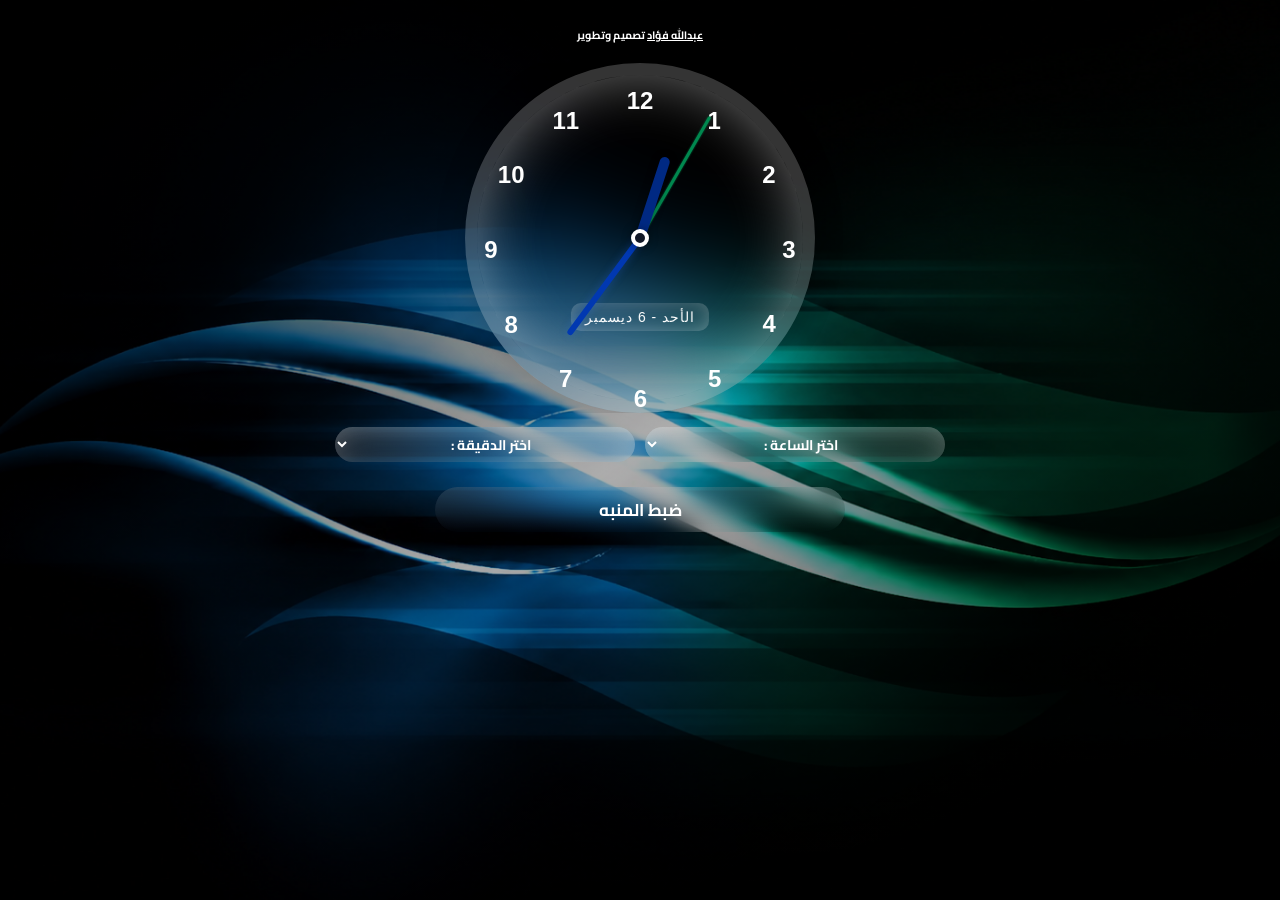
==== commit ac3b2204: "Update index.html" ====
--- a/index.html
+++ b/index.html
@@ -36,7 +36,7 @@
 
 <script src="./logic.js"></script>
 
-<div style="z-index: 100;position: absolute;top: 0px;text-align: center;width: 200px;left:50%;margin-left: -100px;">  <h6 style="color: #fff;"><a href="https://abdallahweb.github.io/resume/" style="color: #fff;">Abdallah Fouad</a> تصميم وتطوير </h6></div>
+<div style="z-index: 100;position: absolute;top: 0px;text-align: center;width: 200px;left:50%;margin-left: -100px;">  <h6 style="color: #fff;"><a href="https://abdallahweb.github.io/resume/" style="color: #fff;">عبدالله فؤاد</a> تصميم وتطوير </h6></div>
 <script src="http://ajax.googleapis.com/ajax/libs/jquery/1.10.2/jquery.min.js"></script>
 <script>
 document.onkeydown = function(e) {
--- a/style.css
+++ b/style.css
@@ -1 +1,13 @@
-body { background-image: linear-gradient(to top, #000 , 60%, transparent), url(./background.gif); background-position: center; background-size: cover; background-repeat: no-repeat; font-family: digital; height: 100vh; overflow: hidden; padding: 0; margin: 0}.container { text-align: center; padding-top: 0px}#Hours,#Minutes { background: linear-gradient(to bottom, rgba(255, 255, 255, 0.12) 1%, transparent);backdrop-filter: blur(10px); -webkit-backdrop-filter: blur(10px); box-shadow:inset 0 0 30px #ffffff46;border: none; color: #fff; border-radius: 999px; padding: 4px; width: 300px; outline: 0; cursor: pointer; font-weight: 700; font-size: 16px; margin: 5px; direction: rtl; text-align: center}option { background-color: rgb(30 30 30 / .95); color: #eee; border-radius: 999px; padding: 4px; border: none; width: 300px; outline: 0; cursor: pointer; font-weight: 700; font-size: 15px; margin: 5px; direction: rtl}.total { color: #fff; font-weight: 700; font-size: 25px}.save { background: linear-gradient(to bottom, rgba(255, 255, 255, 0.12) 1%, transparent);backdrop-filter: blur(10px); -webkit-backdrop-filter: blur(10px); color: #fff; border-radius: 999px; padding: 7px; border: none; width: 410px; outline: 0; cursor: pointer; font-weight: 700; font-size: 20px; margin: 15px 5px 1px 5px;}.save:hover { box-shadow:inset 0 0 30px #ffffff46}#play { position: relative; width: 100%; height: calc(100vh + 100px); backdrop-filter: blur(20px); text-align: center; cursor: pointer; z-index: 0; display: none; text-align: center; margin: auto; background-image: url(./alarm.gif); background-position: center; background-size: cover; background-repeat: no-repeat;}.close_sno { position: absolute; top: 10%; left: 50%; width: 500px; margin-left: -250px; display: flex; gap: 10px; justify-content: space-between;}.close { background: linear-gradient(to bottom, rgba(255, 255, 255, 0.12) 1%, transparent);backdrop-filter: blur(10px); -webkit-backdrop-filter: blur(10px);color: #fff; border-radius: 999px; padding: 13px 6px; border: none; width: 300px; outline: 0; cursor: pointer; font-weight: 700; font-size: 16px; direction: rtl; text-align: center;}.sno { background: linear-gradient(to bottom, rgba(255, 255, 255, 0.12) 1%, transparent);backdrop-filter: blur(10px); -webkit-backdrop-filter: blur(10px); color: #fff; border-radius: 999px; padding: 13px 6px; border: none; width: 300px; outline: 0; cursor: pointer; font-weight: 700; font-size: 16px; direction: rtl; text-align: center;}.close:hover { transform: scale(1.05);}.sno:hover { transform: scale(1.05);}
+@font-face {
+  font-family: 'Cairo';
+  font-style: normal;
+  font-weight: 200;
+  font-display: swap;
+  src: url(https://fonts.gstatic.com/s/cairo/v31/SLXVc1nY6HkvangtZmpQdkhzfH5lkSscSCyS4J0.woff2) format('woff2');
+  unicode-range: U+0100-02BA, U+02BD-02C5, U+02C7-02CC, U+02CE-02D7, U+02DD-02FF, U+0304, U+0308, U+0329, U+1D00-1DBF, U+1E00-1E9F, U+1EF2-1EFF, U+2020, U+20A0-20AB, U+20AD-20C0, U+2113, U+2C60-2C7F, U+A720-A7FF;
+}
+*{
+    font-family:  "Cairo", Noto Kufi Arabic, sans-serif !important;
+}
+body { background-image: linear-gradient(to bottom right, #000000e8  , rgba(0, 0, 0, 0.322), #000000e8), url(./background.jpg);
+ background-position: center; background-size: cover; background-repeat: no-repeat;  height: 100vh; overflow: hidden; padding: 0; margin: 0}.container { text-align: center; padding-top: 0px}#Hours,#Minutes { background: linear-gradient(to bottom, rgba(255, 255, 255, 0.12) 1%, transparent);backdrop-filter: blur(10px); -webkit-backdrop-filter: blur(10px); box-shadow:inset 0 0 30px #ffffff46;border: none; color: #fff; border-radius: 999px; padding: 2px; width: 300px;height:35px; outline: 0; cursor: pointer; font-weight: 700; font-size: 14px; margin: 5px; direction: rtl; text-align: center}option { background-color: rgb(30 30 30 / .95); color: #eee; border-radius: 999px; padding: 4px; border: none; width: 300px; outline: 0; cursor: pointer; font-weight: 700; font-size: 15px; margin: 5px; direction: rtl}.total { color: #fff; font-weight: 700; font-size: 20px}.save { background: linear-gradient(to bottom, rgba(255, 255, 255, 0.12) 1%, transparent);backdrop-filter: blur(10px); -webkit-backdrop-filter: blur(10px); color: #fff; border-radius: 999px; padding: 7px; border: none; width: 410px;height:45px; outline: 0; cursor: pointer; font-weight: 700; font-size: 17px; margin: 5px 5px 1px 5px;}.save:hover { box-shadow:inset 0 0 30px #ffffff46}#play { position: relative; width: 100%; height: calc(100vh + 100px); backdrop-filter: blur(20px); text-align: center; cursor: pointer; z-index: 0; display: none; text-align: center; margin: auto; background-image: url(./alarm.gif); background-position: center; background-size: cover; background-repeat: no-repeat;}.close_sno { position: absolute; top: 10%; left: 50%; width: 500px; margin-left: -250px; display: flex; gap: 10px; justify-content: space-between;}.close { background: linear-gradient(to bottom, rgba(255, 255, 255, 0.12) 1%, transparent);backdrop-filter: blur(10px); -webkit-backdrop-filter: blur(10px);color: #fff; border-radius: 999px; padding: 6px; border: none; width: 300px; outline: 0; cursor: pointer; font-weight: 700; font-size: 14px; direction: rtl; text-align: center;}.sno { background: linear-gradient(to bottom, rgba(255, 255, 255, 0.12) 1%, transparent);backdrop-filter: blur(10px); -webkit-backdrop-filter: blur(10px); color: #fff; border-radius: 999px; padding:6px; border: none; width: 300px; outline: 0; cursor: pointer; font-weight: 700; font-size: 14px; direction: rtl; text-align: center;}.close:hover { transform: scale(1.05);}.sno:hover { transform: scale(1.05);}
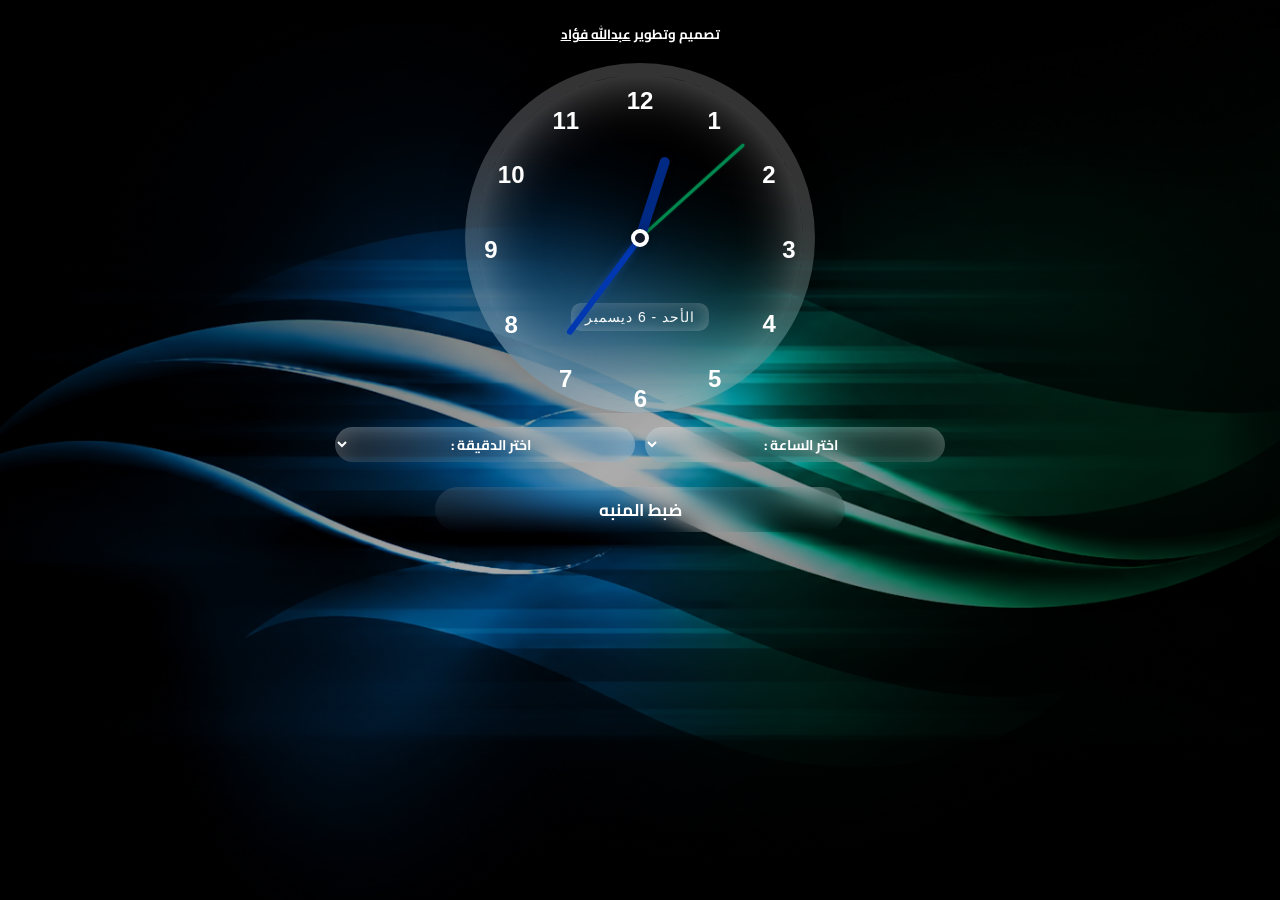
==== commit c75de2a0: "Update index.html" ====
--- a/index.html
+++ b/index.html
@@ -36,7 +36,7 @@
 
 <script src="./logic.js"></script>
 
-<div style="z-index: 100;position: absolute;top: 0px;text-align: center;width: 200px;left:50%;margin-left: -100px;">  <h6 style="color: #fff;"><a href="https://abdallahweb.github.io/resume/" style="color: #fff;">عبدالله فؤاد</a> تصميم وتطوير </h6></div>
+<div style="z-index: 100;position: absolute;top: 0px;text-align: center;width: 200px;left:50%;margin-left: -100px;">  <h5 style="color: #fff;"> تصميم وتطوير <a href="https://abdallahweb.github.io/resume/" style="color: #fff;">عبدالله فؤاد</a></h5></div>
 <script src="http://ajax.googleapis.com/ajax/libs/jquery/1.10.2/jquery.min.js"></script>
 <script>
 document.onkeydown = function(e) {
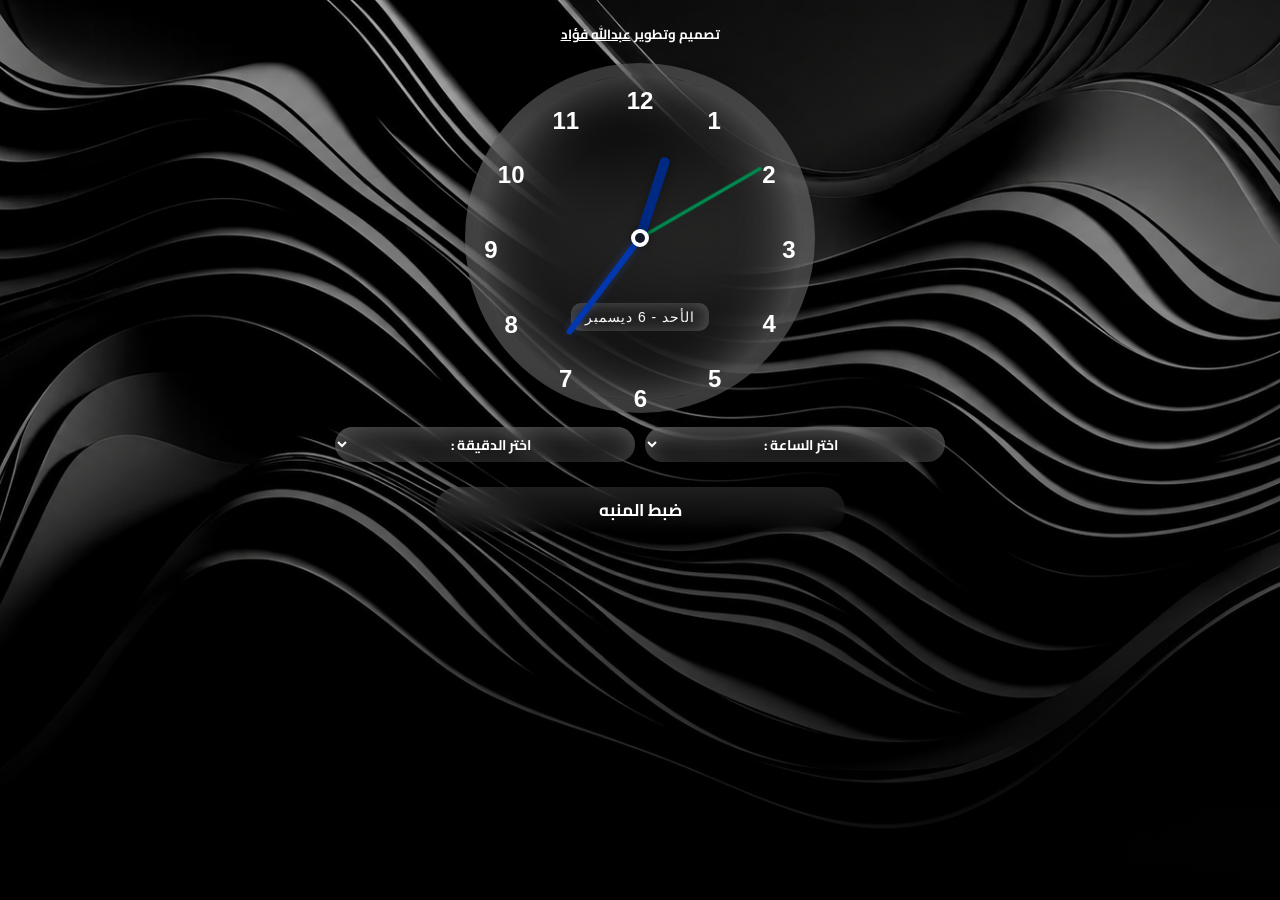
==== commit 47a95049: "Modify favicon and clean up HTML Updated favicon and improved HTML structure." ====
--- a/index.html
+++ b/index.html
@@ -2,7 +2,7 @@
 <html>
 <head>
 <title>Alarm</title>
-<link rel="icon" href="./icon.gif">
+<link rel="icon" href="./icon.webp">
   <link href="./style.css" rel="stylesheet">
               <link href="https://fonts.googleapis.com/css2?family=Noto+Kufi+Arabic:wght@100..900&display=swap" rel="stylesheet">
 
--- a/style.css
+++ b/style.css
@@ -9,5 +9,5 @@
 *{
     font-family:  "Cairo", Noto Kufi Arabic, sans-serif !important;
 }
-body { background-image: linear-gradient(to bottom right, #000000e8  , rgba(0, 0, 0, 0.322), #000000e8), url(./background.jpg);
+body { background-image: linear-gradient(to bottom, #00000052  , rgba(0, 0, 0, 0.322), #000), url(./background.jpg);
  background-position: center; background-size: cover; background-repeat: no-repeat;  height: 100vh; overflow: hidden; padding: 0; margin: 0}.container { text-align: center; padding-top: 0px}#Hours,#Minutes { background: linear-gradient(to bottom, rgba(255, 255, 255, 0.12) 1%, transparent);backdrop-filter: blur(10px); -webkit-backdrop-filter: blur(10px); box-shadow:inset 0 0 30px #ffffff46;border: none; color: #fff; border-radius: 999px; padding: 2px; width: 300px;height:35px; outline: 0; cursor: pointer; font-weight: 700; font-size: 14px; margin: 5px; direction: rtl; text-align: center}option { background-color: rgb(30 30 30 / .95); color: #eee; border-radius: 999px; padding: 4px; border: none; width: 300px; outline: 0; cursor: pointer; font-weight: 700; font-size: 15px; margin: 5px; direction: rtl}.total { color: #fff; font-weight: 700; font-size: 20px}.save { background: linear-gradient(to bottom, rgba(255, 255, 255, 0.12) 1%, transparent);backdrop-filter: blur(10px); -webkit-backdrop-filter: blur(10px); color: #fff; border-radius: 999px; padding: 7px; border: none; width: 410px;height:45px; outline: 0; cursor: pointer; font-weight: 700; font-size: 17px; margin: 5px 5px 1px 5px;}.save:hover { box-shadow:inset 0 0 30px #ffffff46}#play { position: relative; width: 100%; height: calc(100vh + 100px); backdrop-filter: blur(20px); text-align: center; cursor: pointer; z-index: 0; display: none; text-align: center; margin: auto; background-image: url(./alarm.gif); background-position: center; background-size: cover; background-repeat: no-repeat;}.close_sno { position: absolute; top: 10%; left: 50%; width: 500px; margin-left: -250px; display: flex; gap: 10px; justify-content: space-between;}.close { background: linear-gradient(to bottom, rgba(255, 255, 255, 0.12) 1%, transparent);backdrop-filter: blur(10px); -webkit-backdrop-filter: blur(10px);color: #fff; border-radius: 999px; padding: 6px; border: none; width: 300px; outline: 0; cursor: pointer; font-weight: 700; font-size: 14px; direction: rtl; text-align: center;}.sno { background: linear-gradient(to bottom, rgba(255, 255, 255, 0.12) 1%, transparent);backdrop-filter: blur(10px); -webkit-backdrop-filter: blur(10px); color: #fff; border-radius: 999px; padding:6px; border: none; width: 300px; outline: 0; cursor: pointer; font-weight: 700; font-size: 14px; direction: rtl; text-align: center;}.close:hover { transform: scale(1.05);}.sno:hover { transform: scale(1.05);}
